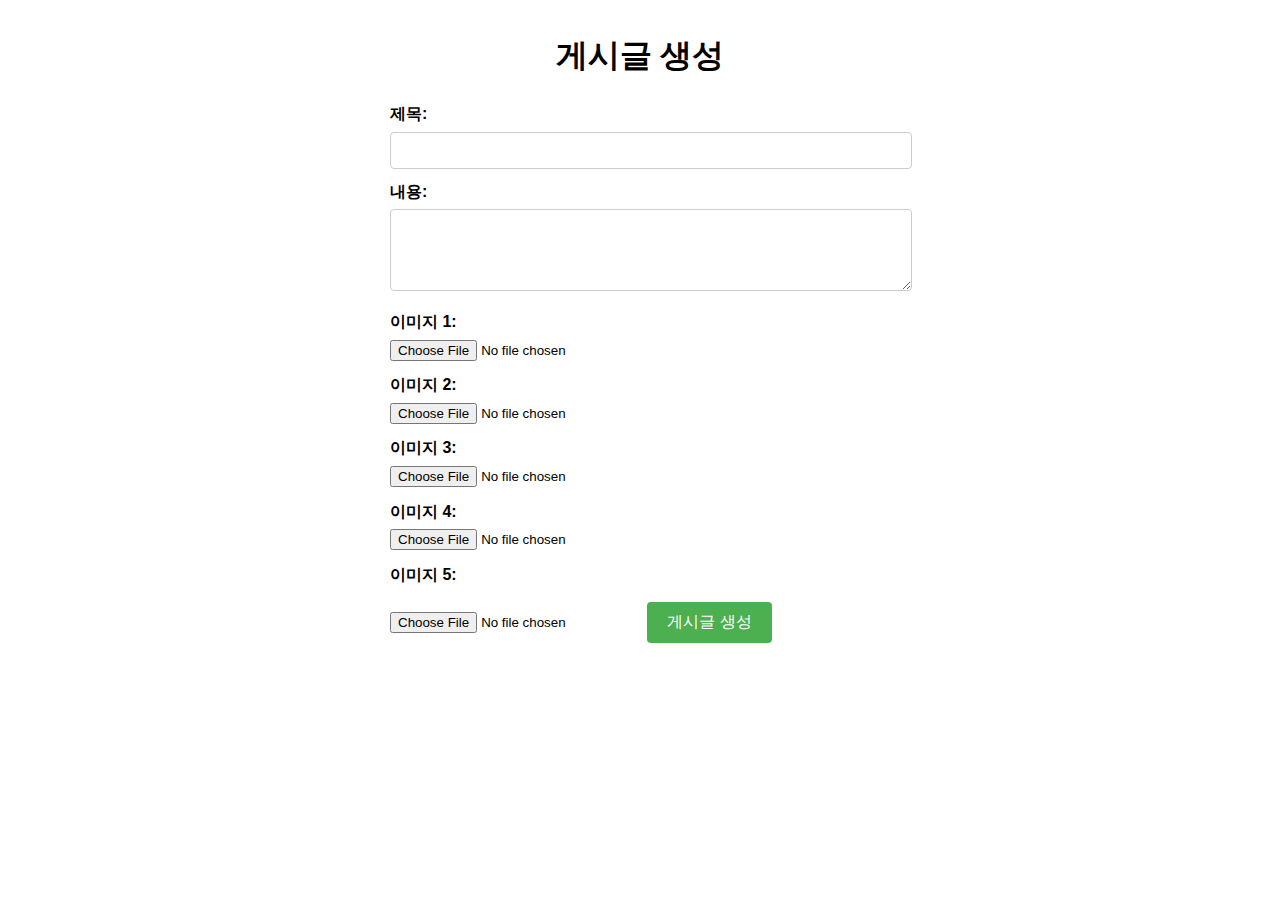
==== src/main/resources/templates/createPost.html @ 09fed03b "게시글 생성 html 작업 및 post 로직 변경" ====
<!DOCTYPE html>
<html lang="en">
<head>
  <meta charset="UTF-8">
  <meta name="viewport" content="width=device-width, initial-scale=1.0">
  <title>Create New Post</title>
  <style>
    body {
      font-family: Arial, sans-serif;
      line-height: 1.6;
      margin: 30px;
    }

    h1 {
      text-align: center;
      margin-bottom: 20px;
    }

    form {
      max-width: 500px;
      margin: 0 auto;
    }

    label {
      display: block;
      font-weight: bold;
      margin-top: 10px;
    }

    input[type="text"],
    textarea {
      width: 100%;
      padding: 10px;
      border: 1px solid #ccc;
      border-radius: 4px;
      margin-top: 5px;
    }

    input[type="file"] {
      margin-top: 5px;
    }

    input[type="submit"] {
      margin-top: 15px;
      background-color: #4CAF50;
      color: white;
      border: none;
      padding: 10px 20px;
      border-radius: 4px;
      cursor: pointer;
      font-size: 16px;
    }

    input[type="submit"]:hover {
      background-color: #45a049;
    }
  </style>
</head>
<body>
<h1>게시글 생성</h1>
<form id="postForm" enctype="multipart/form-data">
  <label for="title">제목:</label>
  <input type="text" id="title" name="title" required>

  <label for="content">내용:</label>
  <textarea id="content" name="content" rows="4" required></textarea>

  <label for="image1">이미지 1:</label>
  <input type="file" id="image1" name="file">

  <label for="image2">이미지 2:</label>
  <input type="file" id="image2" name="file">

  <label for="image3">이미지 3:</label>
  <input type="file" id="image3" name="file">

  <label for="image4">이미지 4:</label>
  <input type="file" id="image4" name="file">

  <label for="image5">이미지 5:</label>
  <input type="file" id="image5" name="file">

  <input type="submit" value="게시글 생성">
</form>

<script>
  const form = document.getElementById("postForm");

  form.addEventListener("submit", function (event) {
    event.preventDefault();

    const title = document.getElementById("title").value;
    const content = document.getElementById("content").value;

    const postRequestDto = {
      title: title,
      content: content
    };

    const formData = new FormData();
    formData.append("postRequestDto", JSON.stringify(postRequestDto));

    // 이미지 파일 추가
    const imageInputs = document.querySelectorAll('input[type="file"]');
    imageInputs.forEach((input, index) => {
      const files = input.files;
      for (let i = 0; i < files.length; i++) {
        formData.append(`file`, files[i]);
      }
    });

    const token = "Bearer eyJhbGciOiJIUzI1NiJ9.eyJzdWIiOiJ3ZXIwNjA5OUBuYXZlci5jb20iLCJhdXRoIjoiVVNFUiIsImV4cCI6MTY4OTc2MTg3MywiaWF0IjoxNjg5NzU4MjczfQ.kXQmtEATugtDx97HO3V-4yl6XWRgaeG2-cYQg-_ompQ";

    fetch("http://localhost:8080/api/post", {
      method: "POST",
      headers: {
        "Authorization": `${token}`,
      },
      body: formData
    })
            .then(response => response.json())
            .then(data => {
              // 필요한 경우 서버로부터 받은 데이터를 처리
              alert("게시글이 생성되었습니다");
              window.location.href = "/main/home"
              console.log(data);
            })
            .catch(error => {
              // 에러 처리
              console.error("에러:", error);
            });
  });

</script>
</body>
</html>
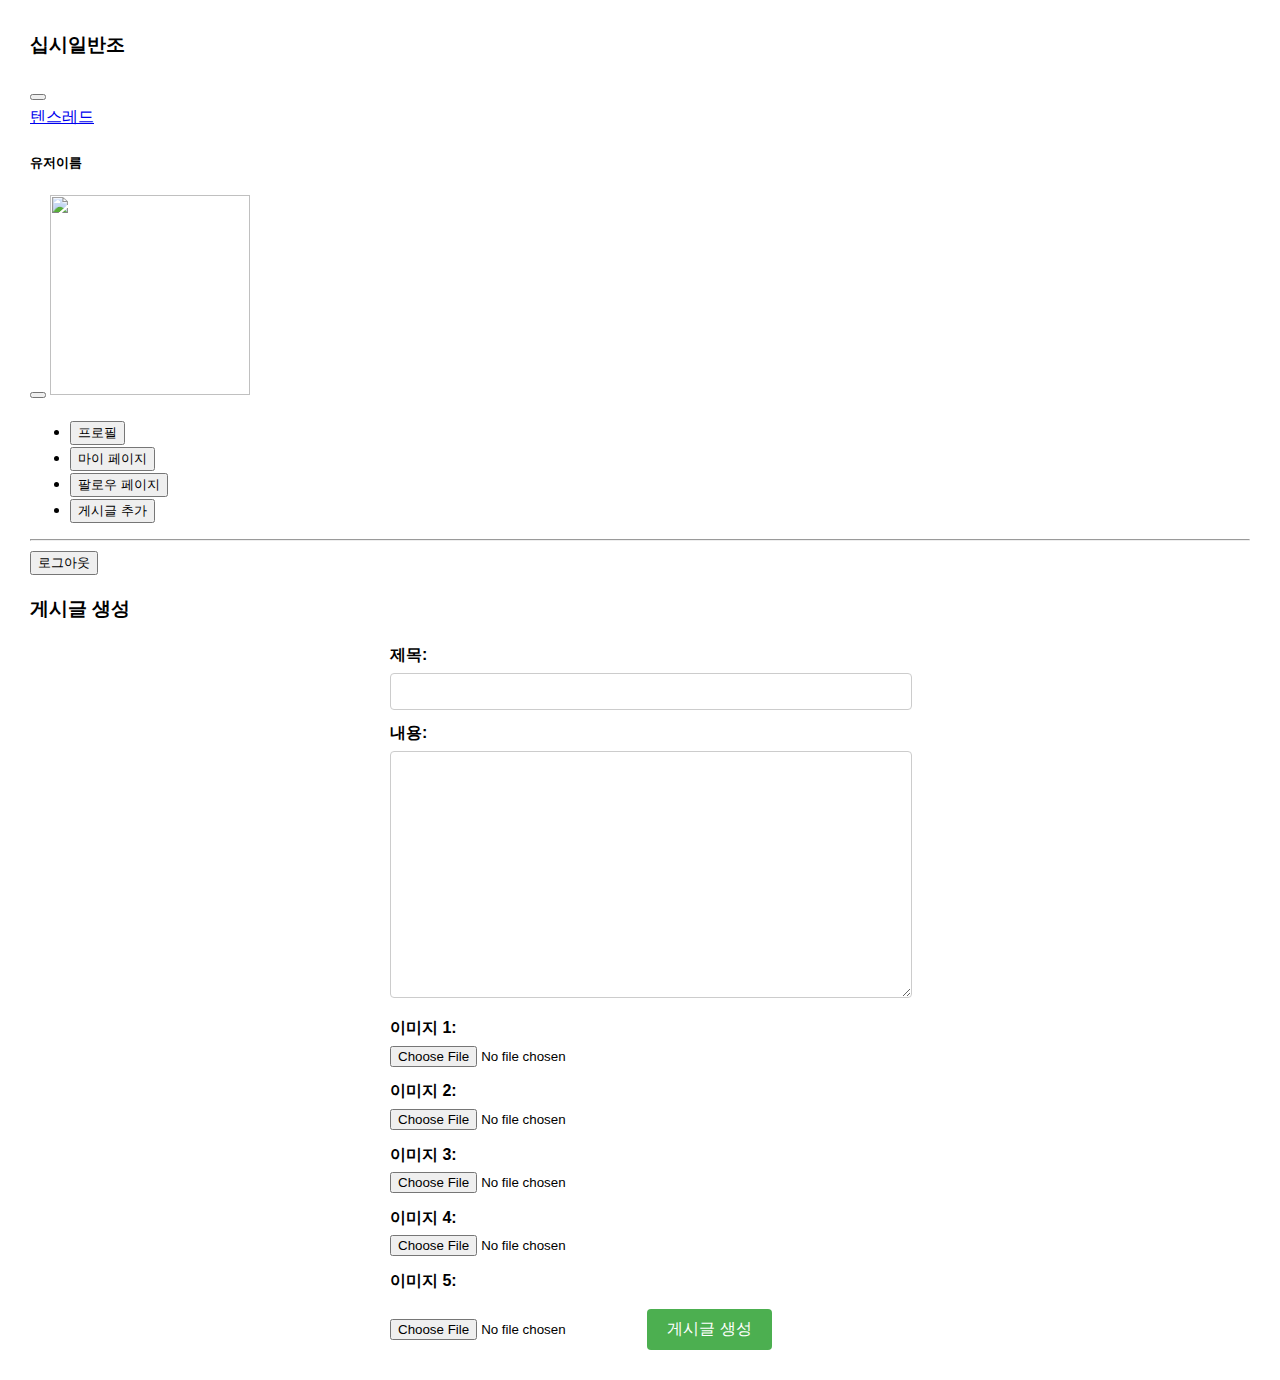
==== commit 6393cf33: "게시글 추가 ui변경" ====
--- a/src/main/resources/templates/createPost.html
+++ b/src/main/resources/templates/createPost.html
@@ -4,6 +4,17 @@
   <meta charset="UTF-8">
   <meta name="viewport" content="width=device-width, initial-scale=1.0">
   <title>Create New Post</title>
+  <link rel="stylesheet" href="https://cdnjs.cloudflare.com/ajax/libs/font-awesome/6.4.0/css/all.min.css"
+        integrity="sha512-iecdLmaskl7CVkqkXNQ/ZH/XLlvWZOJyj7Yy7tcenmpD1ypASozpmT/E0iPtmFIB46ZmdtAc9eNBvH0H/ZpiBw=="
+        crossorigin="anonymous" referrerpolicy="no-referrer" />
+  <script src="https://ajax.googleapis.com/ajax/libs/jquery/3.5.1/jquery.min.js"></script>
+  <link href="https://cdn.jsdelivr.net/npm/bootstrap@5.2.3/dist/css/bootstrap.min.css" rel="stylesheet"
+        integrity="sha384-rbsA2VBKQhggwzxH7pPCaAqO46MgnOM80zW1RWuH61DGLwZJEdK2Kadq2F9CUG65" crossorigin="anonymous">
+  <script src="https://cdn.jsdelivr.net/npm/bootstrap@5.2.3/dist/js/bootstrap.bundle.min.js"
+          integrity="sha384-kenU1KFdBIe4zVF0s0G1M5b4hcpxyD9F7jL+jjXkk+Q2h455rYXK/7HAuoJl+0I4" crossorigin="anonymous"></script>
+  <link href="/css/init.css" rel="stylesheet">
+  <script src="https://kit.fontawesome.com/5547fa07a6.js" crossorigin="anonymous"></script>
+
   <style>
     body {
       font-family: Arial, sans-serif;
@@ -57,31 +68,76 @@
   </style>
 </head>
 <body>
-<h1>게시글 생성</h1>
-<form id="postForm" enctype="multipart/form-data">
-  <label for="title">제목:</label>
-  <input type="text" id="title" name="title" required>
+<header>
+  <div class="d-flex justify-content-between">
+    <h3 class="h3 m-3">십시일반조</h3>
+    <div class="m-3">
+      <button class="fa-solid fa-square-arrow-up-right fs-3 user-button" type="button" data-bs-toggle="offcanvas" data-bs-target="#offcanvasRight" aria-controls="offcanvasRight"></button>
+    </div>
+  </div>
+  <div class="d-flex justify-content-center mt-5">
+    <a href="/main/home/" class="h1">텐스레드</a>
+    <div class="offcanvas offcanvas-end" tabindex="-1" id="offcanvasRight" aria-labelledby="offcanvasRightLabel">
+      <div class="offcanvas-header">
+        <h5 class="offcanvas-title mx-auto" id="userManagementOffcanvasLabel">유저이름</h5>
+      </div>
+      <div class="offcanvas-body">
+        <button type="button" class="btn-close" data-bs-dismiss="offcanvas"></button>
+        <img src="https://cdn.icon-icons.com/icons2/3054/PNG/512/account_profile_user_icon_190494.png" class="border border-2 rounded-circle d-block mx-auto" alt="" width="200px" height="200px">
 
-  <label for="content">내용:</label>
-  <textarea id="content" name="content" rows="4" required></textarea>
+        <ul>
+          <li><div>
+            <button class="profile-button" onclick="location.href='/main/profile'">프로필</button>
+          </div></li>
+          <li><div>
+            <button class="myPage-button" onclick="location.href='/main/myPage'">마이 페이지</button>
+          </div></li>
+          <li><div>
+            <button class="myPage-button" onclick="location.href='/main/myFollow'">팔로우 페이지</button>
+          </div></li>
+          <li><div>
+            <button class="post-button" onclick="location.href='/main/createPost'">게시글 추가</button>
+          </div></li>
 
-  <label for="image1">이미지 1:</label>
-  <input type="file" id="image1" name="file">
+        </ul>
+      </div>
+      <div class="offcanvas-footer mt-auto">
+        <hr class="hr">
+        <button href="#" class="logout-button">로그아웃</button>
+      </div>
+    </div>
+  </div>
+</header>
+<div class="container mt-5">
+  <div class="row">
+    <h3 class="h3 text-start">게시글 생성</h3>
+    <form id="postForm" enctype="multipart/form-data">
+      <label for="title">제목:</label>
+      <input type="text" id="title" name="title" required>
 
-  <label for="image2">이미지 2:</label>
-  <input type="file" id="image2" name="file">
+      <label for="content">내용:</label>
+      <textarea id="content" name="content" rows="15" required></textarea>
 
-  <label for="image3">이미지 3:</label>
-  <input type="file" id="image3" name="file">
+      <label for="image1">이미지 1:</label>
+      <input type="file" id="image1" name="file">
 
-  <label for="image4">이미지 4:</label>
-  <input type="file" id="image4" name="file">
+      <label for="image2">이미지 2:</label>
+      <input type="file" id="image2" name="file">
 
-  <label for="image5">이미지 5:</label>
-  <input type="file" id="image5" name="file">
+      <label for="image3">이미지 3:</label>
+      <input type="file" id="image3" name="file">
 
-  <input type="submit" value="게시글 생성">
-</form>
+      <label for="image4">이미지 4:</label>
+      <input type="file" id="image4" name="file">
+
+      <label for="image5">이미지 5:</label>
+      <input type="file" id="image5" name="file">
+
+      <input type="submit" class="btn btn-success d-block" value="게시글 생성">
+    </form>
+  </div>
+</div>
+
 
 <script>
   const form = document.getElementById("postForm");
@@ -109,7 +165,7 @@
       }
     });
 
-    const token = "Bearer eyJhbGciOiJIUzI1NiJ9.eyJzdWIiOiJ3ZXIwNjA5OUBuYXZlci5jb20iLCJhdXRoIjoiVVNFUiIsImV4cCI6MTY4OTc2MTg3MywiaWF0IjoxNjg5NzU4MjczfQ.kXQmtEATugtDx97HO3V-4yl6XWRgaeG2-cYQg-_ompQ";
+    const token = document.cookie.replace("jwt=", "Bearer ");
 
     fetch("http://localhost:8080/api/post", {
       method: "POST",
@@ -120,10 +176,10 @@
     })
             .then(response => response.json())
             .then(data => {
-              // 필요한 경우 서버로부터 받은 데이터를 처리
-              alert("게시글이 생성되었습니다");
-              window.location.href = "/main/home"
-              console.log(data);
+              if(data.id) {
+                alert("게시글이 생성되었습니다");
+                window.location.href = "/main/"
+              }
             })
             .catch(error => {
               // 에러 처리
